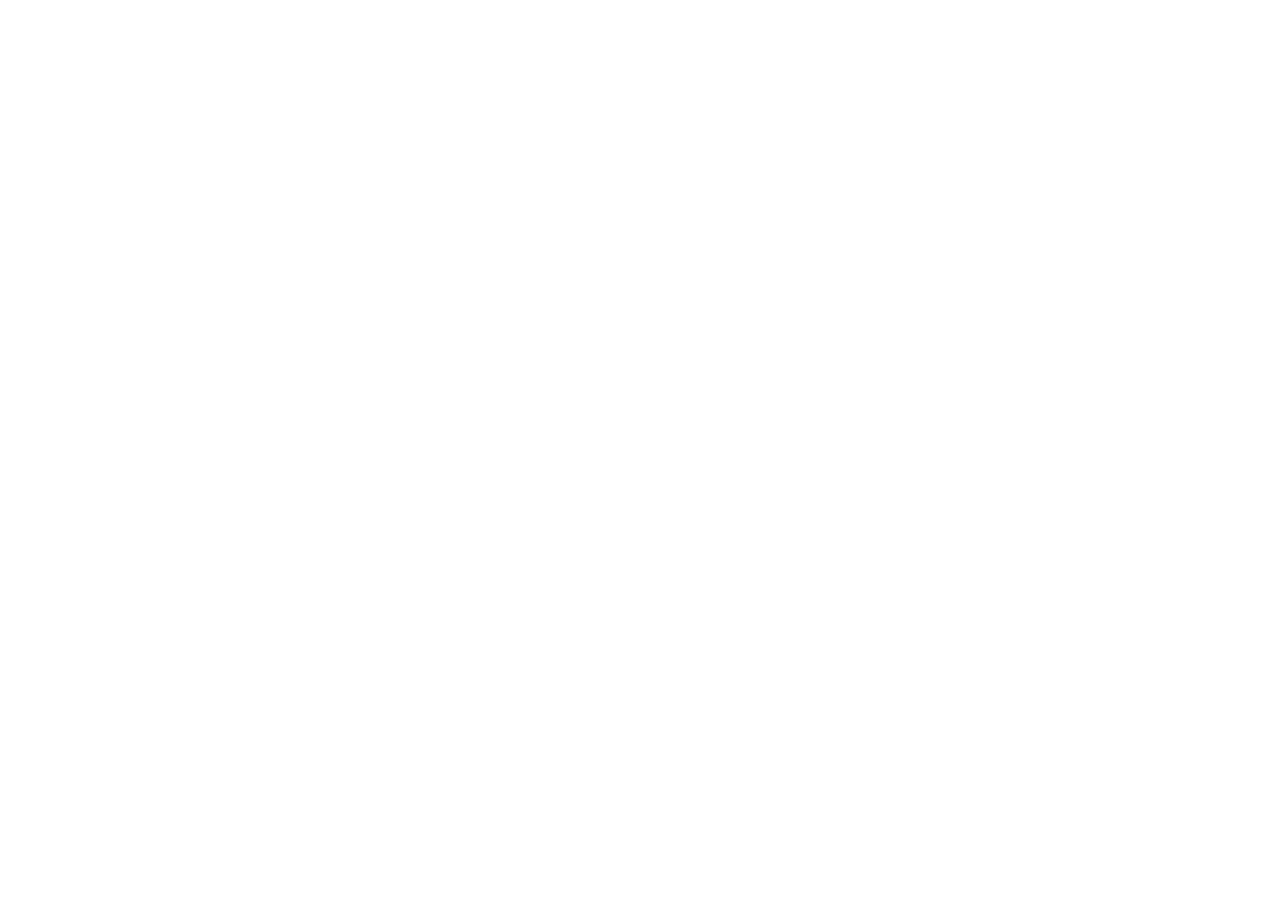
==== login.html @ a9d95571 "init project" ====
<!DOCTYPE html>
<html lang="en">
<head>
    <meta charset="UTF-8">
    <meta http-equiv="X-UA-Compatible" content="IE=edge">
    <meta name="viewport" content="width=device-width, initial-scale=1.0">
    <title>Document</title>
</head>
<body>

</body>
</html>
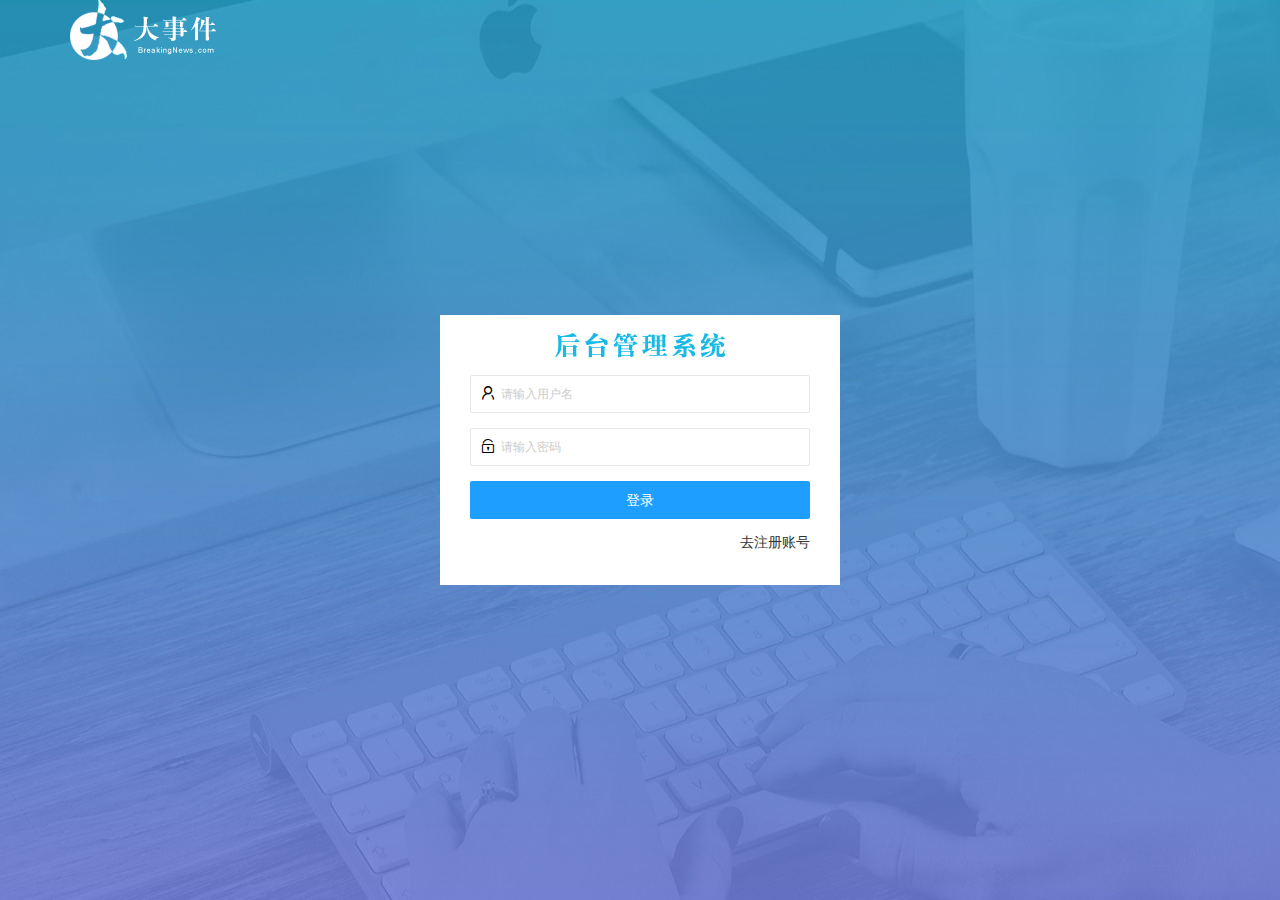
==== commit fa62227d: "完成了登录和注册功能" ====
--- a/login.html
+++ b/login.html
@@ -4,9 +4,83 @@
     <meta charset="UTF-8">
     <meta http-equiv="X-UA-Compatible" content="IE=edge">
     <meta name="viewport" content="width=device-width, initial-scale=1.0">
-    <title>Document</title>
+    <title>大世界-登录/注册</title>
+    <link rel="shortcut icon" href="#" />
+    <link rel="stylesheet" href="assets/css/login.css">
+    <link rel="stylesheet" href="assets/lib/layui/css/layui.css">
 </head>
 <body>
+    <!-- 头部logo区域 -->
+    <div class="layui-main"><img src="assets/images/logo.png" alt=""></div>
 
+    <!-- 登录注册区 -->
+    <div class="loginAndRegBox">
+        <div class="title-box"></div>
+        <!-- 登录的div -->
+        <div class="login-box">
+            <form id="form_login" class="layui-form" action="">
+                <!-- 用户名 -->
+                <div class="layui-form-item">
+
+                    <i class="layui-icon layui-icon-username"></i>
+                    <input type="text" name="username" required lay-verify="required" placeholder="请输入用户名"
+                        autocomplete="off" class="layui-input">
+
+                </div>
+                <!-- 密码 -->
+                <div class="layui-form-item">
+                    <i class="layui-icon layui-icon-password "></i>
+                    <input type="password" name="password" required lay-verify="required|pwd" placeholder="请输入密码"
+                        autocomplete="off" class="layui-input">
+                </div>
+                <div class="layui-form-item">
+                    <button lay-submit class="layui-btn layui-btn-normal layui-btn-fluid">登录</button>
+                </div>
+                <div class="layui-form-item links">
+                    <a href="javascript:;" id="link_register">去注册账号</a>
+                </div>
+            </form>
+
+        </div>
+        <!-- 注册的div -->
+        <div class="register-box">
+            <form id="form_reg" class="layui-form" action="" method="post">
+                <!-- 用户名 -->
+                <div class="layui-form-item">
+                    <i class="layui-icon layui-icon-username"></i>
+                    <input type="text" name="username" required lay-verify="required|username" placeholder="请输入用户名"
+                        autocomplete="off" class="layui-input">
+                </div>
+                <!-- 密码 -->
+                <div class="layui-form-item">
+                    <i class="layui-icon layui-icon-password "></i>
+                    <input type="password" name="password" required lay-verify="required|pwd" placeholder="请输入密码"
+                        autocomplete="off" class="layui-input">
+                </div>
+                <!-- 确认密码 -->
+                <div class="layui-form-item">
+                    <i class="layui-icon layui-icon-password "></i>
+                    <input type="password" name="password" required lay-verify="required|pwd|repwd" placeholder="请确认密码"
+                        autocomplete="off" class="layui-input">
+                </div>
+                <div class="layui-form-item">
+                    <button lay-submit class="layui-btn layui-btn-normal layui-btn-fluid">注册</button>
+                </div>
+                <div class="layui-form-item links">
+                    <a href="javascript:;" id="link-login">去登录</a>
+                </div>
+            </form>
+
+        </div>
+    </div>
+
+    <!-- 导入layui.js -->
+    <script src="assets/lib/layui/layui.all.js"></script>
+    <!-- 导入jquery -->
+    <script src="assets/lib/jquery.js"></script>
+    <!-- 导入baseAPI.js -->
+    <script src="assets/js/baseAPI.js"></script>
+    <!-- 导入自己的js脚本 -->
+    <script src="assets/js/login.js"></script>
 </body>
 </html>
--- a/assets/css/login.css
+++ b/assets/css/login.css
@@ -0,0 +1,46 @@
+html,
+body {
+  margin: 0;
+  padding: 0;
+  height: 100%;
+  width: 100%;
+  background: url(../images/login_bg.jpg) no-repeat;
+  background-size: 100% 100%;
+}
+.loginAndRegBox {
+  position: absolute;
+  top: 50%;
+  left: 50%;
+  width: 400px;
+  height: 270px;
+  background-color: #fff;
+  transform: translate(-50%, -50%);
+}
+.loginAndRegBox .title-box {
+  height: 60px;
+  background: url(../images/login_title.png) no-repeat center;
+}
+.loginAndRegBox .register-box {
+  display: none;
+}
+.loginAndRegBox .layui-form {
+  padding: 0 30px;
+}
+.loginAndRegBox .layui-form .links {
+  float: right;
+}
+.loginAndRegBox .layui-form .layui-form-item {
+  position: relative;
+}
+.loginAndRegBox .layui-form .layui-form-item i {
+  position: absolute;
+  top: 10px;
+  left: 10px;
+}
+.loginAndRegBox .layui-form .layui-form-item input {
+  padding: 0 30px;
+  font-size: 12px;
+}
+.loginAndRegBox .layui-form .layui-form-item input::placeholder {
+  color: #ccc;
+}
--- a/assets/lib/layui/css/layui.css
+++ b/assets/lib/layui/css/layui.css
@@ -0,0 +1,2 @@
+/** layui-v2.5.5 MIT License By https://www.layui.com */
+ .layui-inline,img{display:inline-block;vertical-align:middle}h1,h2,h3,h4,h5,h6{font-weight:400}.layui-edge,.layui-header,.layui-inline,.layui-main{position:relative}.layui-body,.layui-edge,.layui-elip{overflow:hidden}.layui-btn,.layui-edge,.layui-inline,img{vertical-align:middle}.layui-btn,.layui-disabled,.layui-icon,.layui-unselect{-moz-user-select:none;-webkit-user-select:none;-ms-user-select:none}.layui-elip,.layui-form-checkbox span,.layui-form-pane .layui-form-label{text-overflow:ellipsis;white-space:nowrap}.layui-breadcrumb,.layui-tree-btnGroup{visibility:hidden}blockquote,body,button,dd,div,dl,dt,form,h1,h2,h3,h4,h5,h6,input,li,ol,p,pre,td,textarea,th,ul{margin:0;padding:0;-webkit-tap-highlight-color:rgba(0,0,0,0)}a:active,a:hover{outline:0}img{border:none}li{list-style:none}table{border-collapse:collapse;border-spacing:0}h4,h5,h6{font-size:100%}button,input,optgroup,option,select,textarea{font-family:inherit;font-size:inherit;font-style:inherit;font-weight:inherit;outline:0}pre{white-space:pre-wrap;white-space:-moz-pre-wrap;white-space:-pre-wrap;white-space:-o-pre-wrap;word-wrap:break-word}body{line-height:24px;font:14px Helvetica Neue,Helvetica,PingFang SC,Tahoma,Arial,sans-serif}hr{height:1px;margin:10px 0;border:0;clear:both}a{color:#333;text-decoration:none}a:hover{color:#777}a cite{font-style:normal;*cursor:pointer}.layui-border-box,.layui-border-box *{box-sizing:border-box}.layui-box,.layui-box *{box-sizing:content-box}.layui-clear{clear:both;*zoom:1}.layui-clear:after{content:'\20';clear:both;*zoom:1;display:block;height:0}.layui-inline{*display:inline;*zoom:1}.layui-edge{display:inline-block;width:0;height:0;border-width:6px;border-style:dashed;border-color:transparent}.layui-edge-top{top:-4px;border-bottom-color:#999;border-bottom-style:solid}.layui-edge-right{border-left-color:#999;border-left-style:solid}.layui-edge-bottom{top:2px;border-top-color:#999;border-top-style:solid}.layui-edge-left{border-right-color:#999;border-right-style:solid}.layui-disabled,.layui-disabled:hover{color:#d2d2d2!important;cursor:not-allowed!important}.layui-circle{border-radius:100%}.layui-show{display:block!important}.layui-hide{display:none!important}@font-face{font-family:layui-icon;src:url(../font/iconfont.eot?v=250);src:url(../font/iconfont.eot?v=250#iefix) format('embedded-opentype'),url(../font/iconfont.woff2?v=250) format('woff2'),url(../font/iconfont.woff?v=250) format('woff'),url(../font/iconfont.ttf?v=250) format('truetype'),url(../font/iconfont.svg?v=250#layui-icon) format('svg')}.layui-icon{font-family:layui-icon!important;font-size:16px;font-style:normal;-webkit-font-smoothing:antialiased;-moz-osx-font-smoothing:grayscale}.layui-icon-reply-fill:before{content:"\e611"}.layui-icon-set-fill:before{content:"\e614"}.layui-icon-menu-fill:before{content:"\e60f"}.layui-icon-search:before{content:"\e615"}.layui-icon-share:before{content:"\e641"}.layui-icon-set-sm:before{content:"\e620"}.layui-icon-engine:before{content:"\e628"}.layui-icon-close:before{content:"\1006"}.layui-icon-close-fill:before{content:"\1007"}.layui-icon-chart-screen:before{content:"\e629"}.layui-icon-star:before{content:"\e600"}.layui-icon-circle-dot:before{content:"\e617"}.layui-icon-chat:before{content:"\e606"}.layui-icon-release:before{content:"\e609"}.layui-icon-list:before{content:"\e60a"}.layui-icon-chart:before{content:"\e62c"}.layui-icon-ok-circle:before{content:"\1005"}.layui-icon-layim-theme:before{content:"\e61b"}.layui-icon-table:before{content:"\e62d"}.layui-icon-right:before{content:"\e602"}.layui-icon-left:before{content:"\e603"}.layui-icon-cart-simple:before{content:"\e698"}.layui-icon-face-cry:before{content:"\e69c"}.layui-icon-face-smile:before{content:"\e6af"}.layui-icon-survey:before{content:"\e6b2"}.layui-icon-tree:before{content:"\e62e"}.layui-icon-upload-circle:before{content:"\e62f"}.layui-icon-add-circle:before{content:"\e61f"}.layui-icon-download-circle:before{content:"\e601"}.layui-icon-templeate-1:before{content:"\e630"}.layui-icon-util:before{content:"\e631"}.layui-icon-face-surprised:before{content:"\e664"}.layui-icon-edit:before{content:"\e642"}.layui-icon-speaker:before{content:"\e645"}.layui-icon-down:before{content:"\e61a"}.layui-icon-file:before{content:"\e621"}.layui-icon-layouts:before{content:"\e632"}.layui-icon-rate-half:before{content:"\e6c9"}.layui-icon-add-circle-fine:before{content:"\e608"}.layui-icon-prev-circle:before{content:"\e633"}.layui-icon-read:before{content:"\e705"}.layui-icon-404:before{content:"\e61c"}.layui-icon-carousel:before{content:"\e634"}.layui-icon-help:before{content:"\e607"}.layui-icon-code-circle:before{content:"\e635"}.layui-icon-water:before{content:"\e636"}.layui-icon-username:before{content:"\e66f"}.layui-icon-find-fill:before{content:"\e670"}.layui-icon-about:before{content:"\e60b"}.layui-icon-location:before{content:"\e715"}.layui-icon-up:before{content:"\e619"}.layui-icon-pause:before{content:"\e651"}.layui-icon-date:before{content:"\e637"}.layui-icon-layim-uploadfile:before{content:"\e61d"}.layui-icon-delete:before{content:"\e640"}.layui-icon-play:before{content:"\e652"}.layui-icon-top:before{content:"\e604"}.layui-icon-friends:before{content:"\e612"}.layui-icon-refresh-3:before{content:"\e9aa"}.layui-icon-ok:before{content:"\e605"}.layui-icon-layer:before{content:"\e638"}.layui-icon-face-smile-fine:before{content:"\e60c"}.layui-icon-dollar:before{content:"\e659"}.layui-icon-group:before{content:"\e613"}.layui-icon-layim-download:before{content:"\e61e"}.layui-icon-picture-fine:before{content:"\e60d"}.layui-icon-link:before{content:"\e64c"}.layui-icon-diamond:before{content:"\e735"}.layui-icon-log:before{content:"\e60e"}.layui-icon-rate-solid:before{content:"\e67a"}.layui-icon-fonts-del:before{content:"\e64f"}.layui-icon-unlink:before{content:"\e64d"}.layui-icon-fonts-clear:before{content:"\e639"}.layui-icon-triangle-r:before{content:"\e623"}.layui-icon-circle:before{content:"\e63f"}.layui-icon-radio:before{content:"\e643"}.layui-icon-align-center:before{content:"\e647"}.layui-icon-align-right:before{content:"\e648"}.layui-icon-align-left:before{content:"\e649"}.layui-icon-loading-1:before{content:"\e63e"}.layui-icon-return:before{content:"\e65c"}.layui-icon-fonts-strong:before{content:"\e62b"}.layui-icon-upload:before{content:"\e67c"}.layui-icon-dialogue:before{content:"\e63a"}.layui-icon-video:before{content:"\e6ed"}.layui-icon-headset:before{content:"\e6fc"}.layui-icon-cellphone-fine:before{content:"\e63b"}.layui-icon-add-1:before{content:"\e654"}.layui-icon-face-smile-b:before{content:"\e650"}.layui-icon-fonts-html:before{content:"\e64b"}.layui-icon-form:before{content:"\e63c"}.layui-icon-cart:before{content:"\e657"}.layui-icon-camera-fill:before{content:"\e65d"}.layui-icon-tabs:before{content:"\e62a"}.layui-icon-fonts-code:before{content:"\e64e"}.layui-icon-fire:before{content:"\e756"}.layui-icon-set:before{content:"\e716"}.layui-icon-fonts-u:before{content:"\e646"}.layui-icon-triangle-d:before{content:"\e625"}.layui-icon-tips:before{content:"\e702"}.layui-icon-picture:before{content:"\e64a"}.layui-icon-more-vertical:before{content:"\e671"}.layui-icon-flag:before{content:"\e66c"}.layui-icon-loading:before{content:"\e63d"}.layui-icon-fonts-i:before{content:"\e644"}.layui-icon-refresh-1:before{content:"\e666"}.layui-icon-rmb:before{content:"\e65e"}.layui-icon-home:before{content:"\e68e"}.layui-icon-user:before{content:"\e770"}.layui-icon-notice:before{content:"\e667"}.layui-icon-login-weibo:before{content:"\e675"}.layui-icon-voice:before{content:"\e688"}.layui-icon-upload-drag:before{content:"\e681"}.layui-icon-login-qq:before{content:"\e676"}.layui-icon-snowflake:before{content:"\e6b1"}.layui-icon-file-b:before{content:"\e655"}.layui-icon-template:before{content:"\e663"}.layui-icon-auz:before{content:"\e672"}.layui-icon-console:before{content:"\e665"}.layui-icon-app:before{content:"\e653"}.layui-icon-prev:before{content:"\e65a"}.layui-icon-website:before{content:"\e7ae"}.layui-icon-next:before{content:"\e65b"}.layui-icon-component:before{content:"\e857"}.layui-icon-more:before{content:"\e65f"}.layui-icon-login-wechat:before{content:"\e677"}.layui-icon-shrink-right:before{content:"\e668"}.layui-icon-spread-left:before{content:"\e66b"}.layui-icon-camera:before{content:"\e660"}.layui-icon-note:before{content:"\e66e"}.layui-icon-refresh:before{content:"\e669"}.layui-icon-female:before{content:"\e661"}.layui-icon-male:before{content:"\e662"}.layui-icon-password:before{content:"\e673"}.layui-icon-senior:before{content:"\e674"}.layui-icon-theme:before{content:"\e66a"}.layui-icon-tread:before{content:"\e6c5"}.layui-icon-praise:before{content:"\e6c6"}.layui-icon-star-fill:before{content:"\e658"}.layui-icon-rate:before{content:"\e67b"}.layui-icon-template-1:before{content:"\e656"}.layui-icon-vercode:before{content:"\e679"}.layui-icon-cellphone:before{content:"\e678"}.layui-icon-screen-full:before{content:"\e622"}.layui-icon-screen-restore:before{content:"\e758"}.layui-icon-cols:before{content:"\e610"}.layui-icon-export:before{content:"\e67d"}.layui-icon-print:before{content:"\e66d"}.layui-icon-slider:before{content:"\e714"}.layui-icon-addition:before{content:"\e624"}.layui-icon-subtraction:before{content:"\e67e"}.layui-icon-service:before{content:"\e626"}.layui-icon-transfer:before{content:"\e691"}.layui-main{width:1140px;margin:0 auto}.layui-header{z-index:1000;height:60px}.layui-header a:hover{transition:all .5s;-webkit-transition:all .5s}.layui-side{position:fixed;left:0;top:0;bottom:0;z-index:999;width:200px;overflow-x:hidden}.layui-side-scroll{position:relative;width:220px;height:100%;overflow-x:hidden}.layui-body{position:absolute;left:200px;right:0;top:0;bottom:0;z-index:998;width:auto;overflow-y:auto;box-sizing:border-box}.layui-layout-body{overflow:hidden}.layui-layout-admin .layui-header{background-color:#23262E}.layui-layout-admin .layui-side{top:60px;width:200px;overflow-x:hidden}.layui-layout-admin .layui-body{position:fixed;top:60px;bottom:44px}.layui-layout-admin .layui-main{width:auto;margin:0 15px}.layui-layout-admin .layui-footer{position:fixed;left:200px;right:0;bottom:0;height:44px;line-height:44px;padding:0 15px;background-color:#eee}.layui-layout-admin .layui-logo{position:absolute;left:0;top:0;width:200px;height:100%;line-height:60px;text-align:center;color:#009688;font-size:16px}.layui-layout-admin .layui-header .layui-nav{background:0 0}.layui-layout-left{position:absolute!important;left:200px;top:0}.layui-layout-right{position:absolute!important;right:0;top:0}.layui-container{position:relative;margin:0 auto;padding:0 15px;box-sizing:border-box}.layui-fluid{position:relative;margin:0 auto;padding:0 15px}.layui-row:after,.layui-row:before{content:'';display:block;clear:both}.layui-col-lg1,.layui-col-lg10,.layui-col-lg11,.layui-col-lg12,.layui-col-lg2,.layui-col-lg3,.layui-col-lg4,.layui-col-lg5,.layui-col-lg6,.layui-col-lg7,.layui-col-lg8,.layui-col-lg9,.layui-col-md1,.layui-col-md10,.layui-col-md11,.layui-col-md12,.layui-col-md2,.layui-col-md3,.layui-col-md4,.layui-col-md5,.layui-col-md6,.layui-col-md7,.layui-col-md8,.layui-col-md9,.layui-col-sm1,.layui-col-sm10,.layui-col-sm11,.layui-col-sm12,.layui-col-sm2,.layui-col-sm3,.layui-col-sm4,.layui-col-sm5,.layui-col-sm6,.layui-col-sm7,.layui-col-sm8,.layui-col-sm9,.layui-col-xs1,.layui-col-xs10,.layui-col-xs11,.layui-col-xs12,.layui-col-xs2,.layui-col-xs3,.layui-col-xs4,.layui-col-xs5,.layui-col-xs6,.layui-col-xs7,.layui-col-xs8,.layui-col-xs9{position:relative;display:block;box-sizing:border-box}.layui-col-xs1,.layui-col-xs10,.layui-col-xs11,.layui-col-xs12,.layui-col-xs2,.layui-col-xs3,.layui-col-xs4,.layui-col-xs5,.layui-col-xs6,.layui-col-xs7,.layui-col-xs8,.layui-col-xs9{float:left}.layui-col-xs1{width:8.33333333%}.layui-col-xs2{width:16.66666667%}.layui-col-xs3{width:25%}.layui-col-xs4{width:33.33333333%}.layui-col-xs5{width:41.66666667%}.layui-col-xs6{width:50%}.layui-col-xs7{width:58.33333333%}.layui-col-xs8{width:66.66666667%}.layui-col-xs9{width:75%}.layui-col-xs10{width:83.33333333%}.layui-col-xs11{width:91.66666667%}.layui-col-xs12{width:100%}.layui-col-xs-offset1{margin-left:8.33333333%}.layui-col-xs-offset2{margin-left:16.66666667%}.layui-col-xs-offset3{margin-left:25%}.layui-col-xs-offset4{margin-left:33.33333333%}.layui-col-xs-offset5{margin-left:41.66666667%}.layui-col-xs-offset6{margin-left:50%}.layui-col-xs-offset7{margin-left:58.33333333%}.layui-col-xs-offset8{margin-left:66.66666667%}.layui-col-xs-offset9{margin-left:75%}.layui-col-xs-offset10{margin-left:83.33333333%}.layui-col-xs-offset11{margin-left:91.66666667%}.layui-col-xs-offset12{margin-left:100%}@media screen and (max-width:768px){.layui-hide-xs{display:none!important}.layui-show-xs-block{display:block!important}.layui-show-xs-inline{display:inline!important}.layui-show-xs-inline-block{display:inline-block!important}}@media screen and (min-width:768px){.layui-container{width:750px}.layui-hide-sm{display:none!important}.layui-show-sm-block{display:block!important}.layui-show-sm-inline{display:inline!important}.layui-show-sm-inline-block{display:inline-block!important}.layui-col-sm1,.layui-col-sm10,.layui-col-sm11,.layui-col-sm12,.layui-col-sm2,.layui-col-sm3,.layui-col-sm4,.layui-col-sm5,.layui-col-sm6,.layui-col-sm7,.layui-col-sm8,.layui-col-sm9{float:left}.layui-col-sm1{width:8.33333333%}.layui-col-sm2{width:16.66666667%}.layui-col-sm3{width:25%}.layui-col-sm4{width:33.33333333%}.layui-col-sm5{width:41.66666667%}.layui-col-sm6{width:50%}.layui-col-sm7{width:58.33333333%}.layui-col-sm8{width:66.66666667%}.layui-col-sm9{width:75%}.layui-col-sm10{width:83.33333333%}.layui-col-sm11{width:91.66666667%}.layui-col-sm12{width:100%}.layui-col-sm-offset1{margin-left:8.33333333%}.layui-col-sm-offset2{margin-left:16.66666667%}.layui-col-sm-offset3{margin-left:25%}.layui-col-sm-offset4{margin-left:33.33333333%}.layui-col-sm-offset5{margin-left:41.66666667%}.layui-col-sm-offset6{margin-left:50%}.layui-col-sm-offset7{margin-left:58.33333333%}.layui-col-sm-offset8{margin-left:66.66666667%}.layui-col-sm-offset9{margin-left:75%}.layui-col-sm-offset10{margin-left:83.33333333%}.layui-col-sm-offset11{margin-left:91.66666667%}.layui-col-sm-offset12{margin-left:100%}}@media screen and (min-width:992px){.layui-container{width:970px}.layui-hide-md{display:none!important}.layui-show-md-block{display:block!important}.layui-show-md-inline{display:inline!important}.layui-show-md-inline-block{display:inline-block!important}.layui-col-md1,.layui-col-md10,.layui-col-md11,.layui-col-md12,.layui-col-md2,.layui-col-md3,.layui-col-md4,.layui-col-md5,.layui-col-md6,.layui-col-md7,.layui-col-md8,.layui-col-md9{float:left}.layui-col-md1{width:8.33333333%}.layui-col-md2{width:16.66666667%}.layui-col-md3{width:25%}.layui-col-md4{width:33.33333333%}.layui-col-md5{width:41.66666667%}.layui-col-md6{width:50%}.layui-col-md7{width:58.33333333%}.layui-col-md8{width:66.66666667%}.layui-col-md9{width:75%}.layui-col-md10{width:83.33333333%}.layui-col-md11{width:91.66666667%}.layui-col-md12{width:100%}.layui-col-md-offset1{margin-left:8.33333333%}.layui-col-md-offset2{margin-left:16.66666667%}.layui-col-md-offset3{margin-left:25%}.layui-col-md-offset4{margin-left:33.33333333%}.layui-col-md-offset5{margin-left:41.66666667%}.layui-col-md-offset6{margin-left:50%}.layui-col-md-offset7{margin-left:58.33333333%}.layui-col-md-offset8{margin-left:66.66666667%}.layui-col-md-offset9{margin-left:75%}.layui-col-md-offset10{margin-left:83.33333333%}.layui-col-md-offset11{margin-left:91.66666667%}.layui-col-md-offset12{margin-left:100%}}@media screen and (min-width:1200px){.layui-container{width:1170px}.layui-hide-lg{display:none!important}.layui-show-lg-block{display:block!important}.layui-show-lg-inline{display:inline!important}.layui-show-lg-inline-block{display:inline-block!important}.layui-col-lg1,.layui-col-lg10,.layui-col-lg11,.layui-col-lg12,.layui-col-lg2,.layui-col-lg3,.layui-col-lg4,.layui-col-lg5,.layui-col-lg6,.layui-col-lg7,.layui-col-lg8,.layui-col-lg9{float:left}.layui-col-lg1{width:8.33333333%}.layui-col-lg2{width:16.66666667%}.layui-col-lg3{width:25%}.layui-col-lg4{width:33.33333333%}.layui-col-lg5{width:41.66666667%}.layui-col-lg6{width:50%}.layui-col-lg7{width:58.33333333%}.layui-col-lg8{width:66.66666667%}.layui-col-lg9{width:75%}.layui-col-lg10{width:83.33333333%}.layui-col-lg11{width:91.66666667%}.layui-col-lg12{width:100%}.layui-col-lg-offset1{margin-left:8.33333333%}.layui-col-lg-offset2{margin-left:16.66666667%}.layui-col-lg-offset3{margin-left:25%}.layui-col-lg-offset4{margin-left:33.33333333%}.layui-col-lg-offset5{margin-left:41.66666667%}.layui-col-lg-offset6{margin-left:50%}.layui-col-lg-offset7{margin-left:58.33333333%}.layui-col-lg-offset8{margin-left:66.66666667%}.layui-col-lg-offset9{margin-left:75%}.layui-col-lg-offset10{margin-left:83.33333333%}.layui-col-lg-offset11{margin-left:91.66666667%}.layui-col-lg-offset12{margin-left:100%}}.layui-col-space1{margin:-.5px}.layui-col-space1>*{padding:.5px}.layui-col-space3{margin:-1.5px}.layui-col-space3>*{padding:1.5px}.layui-col-space5{margin:-2.5px}.layui-col-space5>*{padding:2.5px}.layui-col-space8{margin:-3.5px}.layui-col-space8>*{padding:3.5px}.layui-col-space10{margin:-5px}.layui-col-space10>*{padding:5px}.layui-col-space12{margin:-6px}.layui-col-space12>*{padding:6px}.layui-col-space15{margin:-7.5px}.layui-col-space15>*{padding:7.5px}.layui-col-space18{margin:-9px}.layui-col-space18>*{padding:9px}.layui-col-space20{margin:-10px}.layui-col-space20>*{padding:10px}.layui-col-space22{margin:-11px}.layui-col-space22>*{padding:11px}.layui-col-space25{margin:-12.5px}.layui-col-space25>*{padding:12.5px}.layui-col-space30{margin:-15px}.layui-col-space30>*{padding:15px}.layui-btn,.layui-input,.layui-select,.layui-textarea,.layui-upload-button{outline:0;-webkit-appearance:none;transition:all .3s;-webkit-transition:all .3s;box-sizing:border-box}.layui-elem-quote{margin-bottom:10px;padding:15px;line-height:22px;border-left:5px solid #009688;border-radius:0 2px 2px 0;background-color:#f2f2f2}.layui-quote-nm{border-style:solid;border-width:1px 1px 1px 5px;background:0 0}.layui-elem-field{margin-bottom:10px;padding:0;border-width:1px;border-style:solid}.layui-elem-field legend{margin-left:20px;padding:0 10px;font-size:20px;font-weight:300}.layui-field-title{margin:10px 0 20px;border-width:1px 0 0}.layui-field-box{padding:10px 15px}.layui-field-title .layui-field-box{padding:10px 0}.layui-progress{position:relative;height:6px;border-radius:20px;background-color:#e2e2e2}.layui-progress-bar{position:absolute;left:0;top:0;width:0;max-width:100%;height:6px;border-radius:20px;text-align:right;background-color:#5FB878;transition:all .3s;-webkit-transition:all .3s}.layui-progress-big,.layui-progress-big .layui-progress-bar{height:18px;line-height:18px}.layui-progress-text{position:relative;top:-20px;line-height:18px;font-size:12px;color:#666}.layui-progress-big .layui-progress-text{position:static;padding:0 10px;color:#fff}.layui-collapse{border-width:1px;border-style:solid;border-radius:2px}.layui-colla-content,.layui-colla-item{border-top-width:1px;border-top-style:solid}.layui-colla-item:first-child{border-top:none}.layui-colla-title{position:relative;height:42px;line-height:42px;padding:0 15px 0 35px;color:#333;background-color:#f2f2f2;cursor:pointer;font-size:14px;overflow:hidden}.layui-colla-content{display:none;padding:10px 15px;line-height:22px;color:#666}.layui-colla-icon{position:absolute;left:15px;top:0;font-size:14px}.layui-card{margin-bottom:15px;border-radius:2px;background-color:#fff;box-shadow:0 1px 2px 0 rgba(0,0,0,.05)}.layui-card:last-child{margin-bottom:0}.layui-card-header{position:relative;height:42px;line-height:42px;padding:0 15px;border-bottom:1px solid #f6f6f6;color:#333;border-radius:2px 2px 0 0;font-size:14px}.layui-bg-black,.layui-bg-blue,.layui-bg-cyan,.layui-bg-green,.layui-bg-orange,.layui-bg-red{color:#fff!important}.layui-card-body{position:relative;padding:10px 15px;line-height:24px}.layui-card-body[pad15]{padding:15px}.layui-card-body[pad20]{padding:20px}.layui-card-body .layui-table{margin:5px 0}.layui-card .layui-tab{margin:0}.layui-panel-window{position:relative;padding:15px;border-radius:0;border-top:5px solid #E6E6E6;background-color:#fff}.layui-auxiliar-moving{position:fixed;left:0;right:0;top:0;bottom:0;width:100%;height:100%;background:0 0;z-index:9999999999}.layui-form-label,.layui-form-mid,.layui-form-select,.layui-input-block,.layui-input-inline,.layui-textarea{position:relative}.layui-bg-red{background-color:#FF5722!important}.layui-bg-orange{background-color:#FFB800!important}.layui-bg-green{background-color:#009688!important}.layui-bg-cyan{background-color:#2F4056!important}.layui-bg-blue{background-color:#1E9FFF!important}.layui-bg-black{background-color:#393D49!important}.layui-bg-gray{background-color:#eee!important;color:#666!important}.layui-badge-rim,.layui-colla-content,.layui-colla-item,.layui-collapse,.layui-elem-field,.layui-form-pane .layui-form-item[pane],.layui-form-pane .layui-form-label,.layui-input,.layui-layedit,.layui-layedit-tool,.layui-quote-nm,.layui-select,.layui-tab-bar,.layui-tab-card,.layui-tab-title,.layui-tab-title .layui-this:after,.layui-textarea{border-color:#e6e6e6}.layui-timeline-item:before,hr{background-color:#e6e6e6}.layui-text{line-height:22px;font-size:14px;color:#666}.layui-text h1,.layui-text h2,.layui-text h3{font-weight:500;color:#333}.layui-text h1{font-size:30px}.layui-text h2{font-size:24px}.layui-text h3{font-size:18px}.layui-text a:not(.layui-btn){color:#01AAED}.layui-text a:not(.layui-btn):hover{text-decoration:underline}.layui-text ul{padding:5px 0 5px 15px}.layui-text ul li{margin-top:5px;list-style-type:disc}.layui-text em,.layui-word-aux{color:#999!important;padding:0 5px!important}.layui-btn{display:inline-block;height:38px;line-height:38px;padding:0 18px;background-color:#009688;color:#fff;white-space:nowrap;text-align:center;font-size:14px;border:none;border-radius:2px;cursor:pointer}.layui-btn:hover{opacity:.8;filter:alpha(opacity=80);color:#fff}.layui-btn:active{opacity:1;filter:alpha(opacity=100)}.layui-btn+.layui-btn{margin-left:10px}.layui-btn-container{font-size:0}.layui-btn-container .layui-btn{margin-right:10px;margin-bottom:10px}.layui-btn-container .layui-btn+.layui-btn{margin-left:0}.layui-table .layui-btn-container .layui-btn{margin-bottom:9px}.layui-btn-radius{border-radius:100px}.layui-btn .layui-icon{margin-right:3px;font-size:18px;vertical-align:bottom;vertical-align:middle\9}.layui-btn-primary{border:1px solid #C9C9C9;background-color:#fff;color:#555}.layui-btn-primary:hover{border-color:#009688;color:#333}.layui-btn-normal{background-color:#1E9FFF}.layui-btn-warm{background-color:#FFB800}.layui-btn-danger{background-color:#FF5722}.layui-btn-checked{background-color:#5FB878}.layui-btn-disabled,.layui-btn-disabled:active,.layui-btn-disabled:hover{border:1px solid #e6e6e6;background-color:#FBFBFB;color:#C9C9C9;cursor:not-allowed;opacity:1}.layui-btn-lg{height:44px;line-height:44px;padding:0 25px;font-size:16px}.layui-btn-sm{height:30px;line-height:30px;padding:0 10px;font-size:12px}.layui-btn-sm i{font-size:16px!important}.layui-btn-xs{height:22px;line-height:22px;padding:0 5px;font-size:12px}.layui-btn-xs i{font-size:14px!important}.layui-btn-group{display:inline-block;vertical-align:middle;font-size:0}.layui-btn-group .layui-btn{margin-left:0!important;margin-right:0!important;border-left:1px solid rgba(255,255,255,.5);border-radius:0}.layui-btn-group .layui-btn-primary{border-left:none}.layui-btn-group .layui-btn-primary:hover{border-color:#C9C9C9;color:#009688}.layui-btn-group .layui-btn:first-child{border-left:none;border-radius:2px 0 0 2px}.layui-btn-group .layui-btn-primary:first-child{border-left:1px solid #c9c9c9}.layui-btn-group .layui-btn:last-child{border-radius:0 2px 2px 0}.layui-btn-group .layui-btn+.layui-btn{margin-left:0}.layui-btn-group+.layui-btn-group{margin-left:10px}.layui-btn-fluid{width:100%}.layui-input,.layui-select,.layui-textarea{height:38px;line-height:1.3;line-height:38px\9;border-width:1px;border-style:solid;background-color:#fff;border-radius:2px}.layui-input::-webkit-input-placeholder,.layui-select::-webkit-input-placeholder,.layui-textarea::-webkit-input-placeholder{line-height:1.3}.layui-input,.layui-textarea{display:block;width:100%;padding-left:10px}.layui-input:hover,.layui-textarea:hover{border-color:#D2D2D2!important}.layui-input:focus,.layui-textarea:focus{border-color:#C9C9C9!important}.layui-textarea{min-height:100px;height:auto;line-height:20px;padding:6px 10px;resize:vertical}.layui-select{padding:0 10px}.layui-form input[type=checkbox],.layui-form input[type=radio],.layui-form select{display:none}.layui-form [lay-ignore]{display:initial}.layui-form-item{margin-bottom:15px;clear:both;*zoom:1}.layui-form-item:after{content:'\20';clear:both;*zoom:1;display:block;height:0}.layui-form-label{float:left;display:block;padding:9px 15px;width:80px;font-weight:400;line-height:20px;text-align:right}.layui-form-label-col{display:block;float:none;padding:9px 0;line-height:20px;text-align:left}.layui-form-item .layui-inline{margin-bottom:5px;margin-right:10px}.layui-input-block{margin-left:110px;min-height:36px}.layui-input-inline{display:inline-block;vertical-align:middle}.layui-form-item .layui-input-inline{float:left;width:190px;margin-right:10px}.layui-form-text .layui-input-inline{width:auto}.layui-form-mid{float:left;display:block;padding:9px 0!important;line-height:20px;margin-right:10px}.layui-form-danger+.layui-form-select .layui-input,.layui-form-danger:focus{border-color:#FF5722!important}.layui-form-select .layui-input{padding-right:30px;cursor:pointer}.layui-form-select .layui-edge{position:absolute;right:10px;top:50%;margin-top:-3px;cursor:pointer;border-width:6px;border-top-color:#c2c2c2;border-top-style:solid;transition:all .3s;-webkit-transition:all .3s}.layui-form-select dl{display:none;position:absolute;left:0;top:42px;padding:5px 0;z-index:899;min-width:100%;border:1px solid #d2d2d2;max-height:300px;overflow-y:auto;background-color:#fff;border-radius:2px;box-shadow:0 2px 4px rgba(0,0,0,.12);box-sizing:border-box}.layui-form-select dl dd,.layui-form-select dl dt{padding:0 10px;line-height:36px;white-space:nowrap;overflow:hidden;text-overflow:ellipsis}.layui-form-select dl dt{font-size:12px;color:#999}.layui-form-select dl dd{cursor:pointer}.layui-form-select dl dd:hover{background-color:#f2f2f2;-webkit-transition:.5s all;transition:.5s all}.layui-form-select .layui-select-group dd{padding-left:20px}.layui-form-select dl dd.layui-select-tips{padding-left:10px!important;color:#999}.layui-form-select dl dd.layui-this{background-color:#5FB878;color:#fff}.layui-form-checkbox,.layui-form-select dl dd.layui-disabled{background-color:#fff}.layui-form-selected dl{display:block}.layui-form-checkbox,.layui-form-checkbox *,.layui-form-switch{display:inline-block;vertical-align:middle}.layui-form-selected .layui-edge{margin-top:-9px;-webkit-transform:rotate(180deg);transform:rotate(180deg);margin-top:-3px\9}:root .layui-form-selected .layui-edge{margin-top:-9px\0/IE9}.layui-form-selectup dl{top:auto;bottom:42px}.layui-select-none{margin:5px 0;text-align:center;color:#999}.layui-select-disabled .layui-disabled{border-color:#eee!important}.layui-select-disabled .layui-edge{border-top-color:#d2d2d2}.layui-form-checkbox{position:relative;height:30px;line-height:30px;margin-right:10px;padding-right:30px;cursor:pointer;font-size:0;-webkit-transition:.1s linear;transition:.1s linear;box-sizing:border-box}.layui-form-checkbox span{padding:0 10px;height:100%;font-size:14px;border-radius:2px 0 0 2px;background-color:#d2d2d2;color:#fff;overflow:hidden}.layui-form-checkbox:hover span{background-color:#c2c2c2}.layui-form-checkbox i{position:absolute;right:0;top:0;width:30px;height:28px;border:1px solid #d2d2d2;border-left:none;border-radius:0 2px 2px 0;color:#fff;font-size:20px;text-align:center}.layui-form-checkbox:hover i{border-color:#c2c2c2;color:#c2c2c2}.layui-form-checked,.layui-form-checked:hover{border-color:#5FB878}.layui-form-checked span,.layui-form-checked:hover span{background-color:#5FB878}.layui-form-checked i,.layui-form-checked:hover i{color:#5FB878}.layui-form-item .layui-form-checkbox{margin-top:4px}.layui-form-checkbox[lay-skin=primary]{height:auto!important;line-height:normal!important;min-width:18px;min-height:18px;border:none!important;margin-right:0;padding-left:28px;padding-right:0;background:0 0}.layui-form-checkbox[lay-skin=primary] span{padding-left:0;padding-right:15px;line-height:18px;background:0 0;color:#666}.layui-form-checkbox[lay-skin=primary] i{right:auto;left:0;width:16px;height:16px;line-height:16px;border:1px solid #d2d2d2;font-size:12px;border-radius:2px;background-color:#fff;-webkit-transition:.1s linear;transition:.1s linear}.layui-form-checkbox[lay-skin=primary]:hover i{border-color:#5FB878;color:#fff}.layui-form-checked[lay-skin=primary] i{border-color:#5FB878!important;background-color:#5FB878;color:#fff}.layui-checkbox-disbaled[lay-skin=primary] span{background:0 0!important;color:#c2c2c2}.layui-checkbox-disbaled[lay-skin=primary]:hover i{border-color:#d2d2d2}.layui-form-item .layui-form-checkbox[lay-skin=primary]{margin-top:10px}.layui-form-switch{position:relative;height:22px;line-height:22px;min-width:35px;padding:0 5px;margin-top:8px;border:1px solid #d2d2d2;border-radius:20px;cursor:pointer;background-color:#fff;-webkit-transition:.1s linear;transition:.1s linear}.layui-form-switch i{position:absolute;left:5px;top:3px;width:16px;height:16px;border-radius:20px;background-color:#d2d2d2;-webkit-transition:.1s linear;transition:.1s linear}.layui-form-switch em{position:relative;top:0;width:25px;margin-left:21px;padding:0!important;text-align:center!important;color:#999!important;font-style:normal!important;font-size:12px}.layui-form-onswitch{border-color:#5FB878;background-color:#5FB878}.layui-checkbox-disbaled,.layui-checkbox-disbaled i{border-color:#e2e2e2!important}.layui-form-onswitch i{left:100%;margin-left:-21px;background-color:#fff}.layui-form-onswitch em{margin-left:5px;margin-right:21px;color:#fff!important}.layui-checkbox-disbaled span{background-color:#e2e2e2!important}.layui-checkbox-disbaled:hover i{color:#fff!important}[lay-radio]{display:none}.layui-form-radio,.layui-form-radio *{display:inline-block;vertical-align:middle}.layui-form-radio{line-height:28px;margin:6px 10px 0 0;padding-right:10px;cursor:pointer;font-size:0}.layui-form-radio *{font-size:14px}.layui-form-radio>i{margin-right:8px;font-size:22px;color:#c2c2c2}.layui-form-radio>i:hover,.layui-form-radioed>i{color:#5FB878}.layui-radio-disbaled>i{color:#e2e2e2!important}.layui-form-pane .layui-form-label{width:110px;padding:8px 15px;height:38px;line-height:20px;border-width:1px;border-style:solid;border-radius:2px 0 0 2px;text-align:center;background-color:#FBFBFB;overflow:hidden;box-sizing:border-box}.layui-form-pane .layui-input-inline{margin-left:-1px}.layui-form-pane .layui-input-block{margin-left:110px;left:-1px}.layui-form-pane .layui-input{border-radius:0 2px 2px 0}.layui-form-pane .layui-form-text .layui-form-label{float:none;width:100%;border-radius:2px;box-sizing:border-box;text-align:left}.layui-form-pane .layui-form-text .layui-input-inline{display:block;margin:0;top:-1px;clear:both}.layui-form-pane .layui-form-text .layui-input-block{margin:0;left:0;top:-1px}.layui-form-pane .layui-form-text .layui-textarea{min-height:100px;border-radius:0 0 2px 2px}.layui-form-pane .layui-form-checkbox{margin:4px 0 4px 10px}.layui-form-pane .layui-form-radio,.layui-form-pane .layui-form-switch{margin-top:6px;margin-left:10px}.layui-form-pane .layui-form-item[pane]{position:relative;border-width:1px;border-style:solid}.layui-form-pane .layui-form-item[pane] .layui-form-label{position:absolute;left:0;top:0;height:100%;border-width:0 1px 0 0}.layui-form-pane .layui-form-item[pane] .layui-input-inline{margin-left:110px}@media screen and (max-width:450px){.layui-form-item .layui-form-label{text-overflow:ellipsis;overflow:hidden;white-space:nowrap}.layui-form-item .layui-inline{display:block;margin-right:0;margin-bottom:20px;clear:both}.layui-form-item .layui-inline:after{content:'\20';clear:both;display:block;height:0}.layui-form-item .layui-input-inline{display:block;float:none;left:-3px;width:auto;margin:0 0 10px 112px}.layui-form-item .layui-input-inline+.layui-form-mid{margin-left:110px;top:-5px;padding:0}.layui-form-item .layui-form-checkbox{margin-right:5px;margin-bottom:5px}}.layui-layedit{border-width:1px;border-style:solid;border-radius:2px}.layui-layedit-tool{padding:3px 5px;border-bottom-width:1px;border-bottom-style:solid;font-size:0}.layedit-tool-fixed{position:fixed;top:0;border-top:1px solid #e2e2e2}.layui-layedit-tool .layedit-tool-mid,.layui-layedit-tool .layui-icon{display:inline-block;vertical-align:middle;text-align:center;font-size:14px}.layui-layedit-tool .layui-icon{position:relative;width:32px;height:30px;line-height:30px;margin:3px 5px;color:#777;cursor:pointer;border-radius:2px}.layui-layedit-tool .layui-icon:hover{color:#393D49}.layui-layedit-tool .layui-icon:active{color:#000}.layui-layedit-tool .layedit-tool-active{background-color:#e2e2e2;color:#000}.layui-layedit-tool .layui-disabled,.layui-layedit-tool .layui-disabled:hover{color:#d2d2d2;cursor:not-allowed}.layui-layedit-tool .layedit-tool-mid{width:1px;height:18px;margin:0 10px;background-color:#d2d2d2}.layedit-tool-html{width:50px!important;font-size:30px!important}.layedit-tool-b,.layedit-tool-code,.layedit-tool-help{font-size:16px!important}.layedit-tool-d,.layedit-tool-face,.layedit-tool-image,.layedit-tool-unlink{font-size:18px!important}.layedit-tool-image input{position:absolute;font-size:0;left:0;top:0;width:100%;height:100%;opacity:.01;filter:Alpha(opacity=1);cursor:pointer}.layui-layedit-iframe iframe{display:block;width:100%}#LAY_layedit_code{overflow:hidden}.layui-laypage{display:inline-block;*display:inline;*zoom:1;vertical-align:middle;margin:10px 0;font-size:0}.layui-laypage>a:first-child,.layui-laypage>a:first-child em{border-radius:2px 0 0 2px}.layui-laypage>a:last-child,.layui-laypage>a:last-child em{border-radius:0 2px 2px 0}.layui-laypage>:first-child{margin-left:0!important}.layui-laypage>:last-child{margin-right:0!important}.layui-laypage a,.layui-laypage button,.layui-laypage input,.layui-laypage select,.layui-laypage span{border:1px solid #e2e2e2}.layui-laypage a,.layui-laypage span{display:inline-block;*display:inline;*zoom:1;vertical-align:middle;padding:0 15px;height:28px;line-height:28px;margin:0 -1px 5px 0;background-color:#fff;color:#333;font-size:12px}.layui-flow-more a *,.layui-laypage input,.layui-table-view select[lay-ignore]{display:inline-block}.layui-laypage a:hover{color:#009688}.layui-laypage em{font-style:normal}.layui-laypage .layui-laypage-spr{color:#999;font-weight:700}.layui-laypage a{text-decoration:none}.layui-laypage .layui-laypage-curr{position:relative}.layui-laypage .layui-laypage-curr em{position:relative;color:#fff}.layui-laypage .layui-laypage-curr .layui-laypage-em{position:absolute;left:-1px;top:-1px;padding:1px;width:100%;height:100%;background-color:#009688}.layui-laypage-em{border-radius:2px}.layui-laypage-next em,.layui-laypage-prev em{font-family:Sim sun;font-size:16px}.layui-laypage .layui-laypage-count,.layui-laypage .layui-laypage-limits,.layui-laypage .layui-laypage-refresh,.layui-laypage .layui-laypage-skip{margin-left:10px;margin-right:10px;padding:0;border:none}.layui-laypage .layui-laypage-limits,.layui-laypage .layui-laypage-refresh{vertical-align:top}.layui-laypage .layui-laypage-refresh i{font-size:18px;cursor:pointer}.layui-laypage select{height:22px;padding:3px;border-radius:2px;cursor:pointer}.layui-laypage .layui-laypage-skip{height:30px;line-height:30px;color:#999}.layui-laypage button,.layui-laypage input{height:30px;line-height:30px;border-radius:2px;vertical-align:top;background-color:#fff;box-sizing:border-box}.layui-laypage input{width:40px;margin:0 10px;padding:0 3px;text-align:center}.layui-laypage input:focus,.layui-laypage select:focus{border-color:#009688!important}.layui-laypage button{margin-left:10px;padding:0 10px;cursor:pointer}.layui-table,.layui-table-view{margin:10px 0}.layui-flow-more{margin:10px 0;text-align:center;color:#999;font-size:14px}.layui-flow-more a{height:32px;line-height:32px}.layui-flow-more a *{vertical-align:top}.layui-flow-more a cite{padding:0 20px;border-radius:3px;background-color:#eee;color:#333;font-style:normal}.layui-flow-more a cite:hover{opacity:.8}.layui-flow-more a i{font-size:30px;color:#737383}.layui-table{width:100%;background-color:#fff;color:#666}.layui-table tr{transition:all .3s;-webkit-transition:all .3s}.layui-table th{text-align:left;font-weight:400}.layui-table tbody tr:hover,.layui-table thead tr,.layui-table-click,.layui-table-header,.layui-table-hover,.layui-table-mend,.layui-table-patch,.layui-table-tool,.layui-table-total,.layui-table-total tr,.layui-table[lay-even] tr:nth-child(even){background-color:#f2f2f2}.layui-table td,.layui-table th,.layui-table-col-set,.layui-table-fixed-r,.layui-table-grid-down,.layui-table-header,.layui-table-page,.layui-table-tips-main,.layui-table-tool,.layui-table-total,.layui-table-view,.layui-table[lay-skin=line],.layui-table[lay-skin=row]{border-width:1px;border-style:solid;border-color:#e6e6e6}.layui-table td,.layui-table th{position:relative;padding:9px 15px;min-height:20px;line-height:20px;font-size:14px}.layui-table[lay-skin=line] td,.layui-table[lay-skin=line] th{border-width:0 0 1px}.layui-table[lay-skin=row] td,.layui-table[lay-skin=row] th{border-width:0 1px 0 0}.layui-table[lay-skin=nob] td,.layui-table[lay-skin=nob] th{border:none}.layui-table img{max-width:100px}.layui-table[lay-size=lg] td,.layui-table[lay-size=lg] th{padding:15px 30px}.layui-table-view .layui-table[lay-size=lg] .layui-table-cell{height:40px;line-height:40px}.layui-table[lay-size=sm] td,.layui-table[lay-size=sm] th{font-size:12px;padding:5px 10px}.layui-table-view .layui-table[lay-size=sm] .layui-table-cell{height:20px;line-height:20px}.layui-table[lay-data]{display:none}.layui-table-box{position:relative;overflow:hidden}.layui-table-view .layui-table{position:relative;width:auto;margin:0}.layui-table-view .layui-table[lay-skin=line]{border-width:0 1px 0 0}.layui-table-view .layui-table[lay-skin=row]{border-width:0 0 1px}.layui-table-view .layui-table td,.layui-table-view .layui-table th{padding:5px 0;border-top:none;border-left:none}.layui-table-view .layui-table th.layui-unselect .layui-table-cell span{cursor:pointer}.layui-table-view .layui-table td{cursor:default}.layui-table-view .layui-table td[data-edit=text]{cursor:text}.layui-table-view .layui-form-checkbox[lay-skin=primary] i{width:18px;height:18px}.layui-table-view .layui-form-radio{line-height:0;padding:0}.layui-table-view .layui-form-radio>i{margin:0;font-size:20px}.layui-table-init{position:absolute;left:0;top:0;width:100%;height:100%;text-align:center;z-index:110}.layui-table-init .layui-icon{position:absolute;left:50%;top:50%;margin:-15px 0 0 -15px;font-size:30px;color:#c2c2c2}.layui-table-header{border-width:0 0 1px;overflow:hidden}.layui-table-header .layui-table{margin-bottom:-1px}.layui-table-tool .layui-inline[lay-event]{position:relative;width:26px;height:26px;padding:5px;line-height:16px;margin-right:10px;text-align:center;color:#333;border:1px solid #ccc;cursor:pointer;-webkit-transition:.5s all;transition:.5s all}.layui-table-tool .layui-inline[lay-event]:hover{border:1px solid #999}.layui-table-tool-temp{padding-right:120px}.layui-table-tool-self{position:absolute;right:17px;top:10px}.layui-table-tool .layui-table-tool-self .layui-inline[lay-event]{margin:0 0 0 10px}.layui-table-tool-panel{position:absolute;top:29px;left:-1px;padding:5px 0;min-width:150px;min-height:40px;border:1px solid #d2d2d2;text-align:left;overflow-y:auto;background-color:#fff;box-shadow:0 2px 4px rgba(0,0,0,.12)}.layui-table-cell,.layui-table-tool-panel li{overflow:hidden;text-overflow:ellipsis;white-space:nowrap}.layui-table-tool-panel li{padding:0 10px;line-height:30px;-webkit-transition:.5s all;transition:.5s all}.layui-table-tool-panel li .layui-form-checkbox[lay-skin=primary]{width:100%;padding-left:28px}.layui-table-tool-panel li:hover{background-color:#f2f2f2}.layui-table-tool-panel li .layui-form-checkbox[lay-skin=primary] i{position:absolute;left:0;top:0}.layui-table-tool-panel li .layui-form-checkbox[lay-skin=primary] span{padding:0}.layui-table-tool .layui-table-tool-self .layui-table-tool-panel{left:auto;right:-1px}.layui-table-col-set{position:absolute;right:0;top:0;width:20px;height:100%;border-width:0 0 0 1px;background-color:#fff}.layui-table-sort{width:10px;height:20px;margin-left:5px;cursor:pointer!important}.layui-table-sort .layui-edge{position:absolute;left:5px;border-width:5px}.layui-table-sort .layui-table-sort-asc{top:3px;border-top:none;border-bottom-style:solid;border-bottom-color:#b2b2b2}.layui-table-sort .layui-table-sort-asc:hover{border-bottom-color:#666}.layui-table-sort .layui-table-sort-desc{bottom:5px;border-bottom:none;border-top-style:solid;border-top-color:#b2b2b2}.layui-table-sort .layui-table-sort-desc:hover{border-top-color:#666}.layui-table-sort[lay-sort=asc] .layui-table-sort-asc{border-bottom-color:#000}.layui-table-sort[lay-sort=desc] .layui-table-sort-desc{border-top-color:#000}.layui-table-cell{height:28px;line-height:28px;padding:0 15px;position:relative;box-sizing:border-box}.layui-table-cell .layui-form-checkbox[lay-skin=primary]{top:-1px;padding:0}.layui-table-cell .layui-table-link{color:#01AAED}.laytable-cell-checkbox,.laytable-cell-numbers,.laytable-cell-radio,.laytable-cell-space{padding:0;text-align:center}.layui-table-body{position:relative;overflow:auto;margin-right:-1px;margin-bottom:-1px}.layui-table-body .layui-none{line-height:26px;padding:15px;text-align:center;color:#999}.layui-table-fixed{position:absolute;left:0;top:0;z-index:101}.layui-table-fixed .layui-table-body{overflow:hidden}.layui-table-fixed-l{box-shadow:0 -1px 8px rgba(0,0,0,.08)}.layui-table-fixed-r{left:auto;right:-1px;border-width:0 0 0 1px;box-shadow:-1px 0 8px rgba(0,0,0,.08)}.layui-table-fixed-r .layui-table-header{position:relative;overflow:visible}.layui-table-mend{position:absolute;right:-49px;top:0;height:100%;width:50px}.layui-table-tool{position:relative;z-index:890;width:100%;min-height:50px;line-height:30px;padding:10px 15px;border-width:0 0 1px}.layui-table-tool .layui-btn-container{margin-bottom:-10px}.layui-table-page,.layui-table-total{border-width:1px 0 0;margin-bottom:-1px;overflow:hidden}.layui-table-page{position:relative;width:100%;padding:7px 7px 0;height:41px;font-size:12px;white-space:nowrap}.layui-table-page>div{height:26px}.layui-table-page .layui-laypage{margin:0}.layui-table-page .layui-laypage a,.layui-table-page .layui-laypage span{height:26px;line-height:26px;margin-bottom:10px;border:none;background:0 0}.layui-table-page .layui-laypage a,.layui-table-page .layui-laypage span.layui-laypage-curr{padding:0 12px}.layui-table-page .layui-laypage span{margin-left:0;padding:0}.layui-table-page .layui-laypage .layui-laypage-prev{margin-left:-7px!important}.layui-table-page .layui-laypage .layui-laypage-curr .layui-laypage-em{left:0;top:0;padding:0}.layui-table-page .layui-laypage button,.layui-table-page .layui-laypage input{height:26px;line-height:26px}.layui-table-page .layui-laypage input{width:40px}.layui-table-page .layui-laypage button{padding:0 10px}.layui-table-page select{height:18px}.layui-table-patch .layui-table-cell{padding:0;width:30px}.layui-table-edit{position:absolute;left:0;top:0;width:100%;height:100%;padding:0 14px 1px;border-radius:0;box-shadow:1px 1px 20px rgba(0,0,0,.15)}.layui-table-edit:focus{border-color:#5FB878!important}select.layui-table-edit{padding:0 0 0 10px;border-color:#C9C9C9}.layui-table-view .layui-form-checkbox,.layui-table-view .layui-form-radio,.layui-table-view .layui-form-switch{top:0;margin:0;box-sizing:content-box}.layui-table-view .layui-form-checkbox{top:-1px;height:26px;line-height:26px}.layui-table-view .layui-form-checkbox i{height:26px}.layui-table-grid .layui-table-cell{overflow:visible}.layui-table-grid-down{position:absolute;top:0;right:0;width:26px;height:100%;padding:5px 0;border-width:0 0 0 1px;text-align:center;background-color:#fff;color:#999;cursor:pointer}.layui-table-grid-down .layui-icon{position:absolute;top:50%;left:50%;margin:-8px 0 0 -8px}.layui-table-grid-down:hover{background-color:#fbfbfb}body .layui-table-tips .layui-layer-content{background:0 0;padding:0;box-shadow:0 1px 6px rgba(0,0,0,.12)}.layui-table-tips-main{margin:-44px 0 0 -1px;max-height:150px;padding:8px 15px;font-size:14px;overflow-y:scroll;background-color:#fff;color:#666}.layui-table-tips-c{position:absolute;right:-3px;top:-13px;width:20px;height:20px;padding:3px;cursor:pointer;background-color:#666;border-radius:50%;color:#fff}.layui-table-tips-c:hover{background-color:#777}.layui-table-tips-c:before{position:relative;right:-2px}.layui-upload-file{display:none!important;opacity:.01;filter:Alpha(opacity=1)}.layui-upload-drag,.layui-upload-form,.layui-upload-wrap{display:inline-block}.layui-upload-list{margin:10px 0}.layui-upload-choose{padding:0 10px;color:#999}.layui-upload-drag{position:relative;padding:30px;border:1px dashed #e2e2e2;background-color:#fff;text-align:center;cursor:pointer;color:#999}.layui-upload-drag .layui-icon{font-size:50px;color:#009688}.layui-upload-drag[lay-over]{border-color:#009688}.layui-upload-iframe{position:absolute;width:0;height:0;border:0;visibility:hidden}.layui-upload-wrap{position:relative;vertical-align:middle}.layui-upload-wrap .layui-upload-file{display:block!important;position:absolute;left:0;top:0;z-index:10;font-size:100px;width:100%;height:100%;opacity:.01;filter:Alpha(opacity=1);cursor:pointer}.layui-transfer-active,.layui-transfer-box{display:inline-block;vertical-align:middle}.layui-transfer-box,.layui-transfer-header,.layui-transfer-search{border-width:0;border-style:solid;border-color:#e6e6e6}.layui-transfer-box{position:relative;border-width:1px;width:200px;height:360px;border-radius:2px;background-color:#fff}.layui-transfer-box .layui-form-checkbox{width:100%;margin:0!important}.layui-transfer-header{height:38px;line-height:38px;padding:0 10px;border-bottom-width:1px}.layui-transfer-search{position:relative;padding:10px;border-bottom-width:1px}.layui-transfer-search .layui-input{height:32px;padding-left:30px;font-size:12px}.layui-transfer-search .layui-icon-search{position:absolute;left:20px;top:50%;margin-top:-8px;color:#666}.layui-transfer-active{margin:0 15px}.layui-transfer-active .layui-btn{display:block;margin:0;padding:0 15px;background-color:#5FB878;border-color:#5FB878;color:#fff}.layui-transfer-active .layui-btn-disabled{background-color:#FBFBFB;border-color:#e6e6e6;color:#C9C9C9}.layui-transfer-active .layui-btn:first-child{margin-bottom:15px}.layui-transfer-active .layui-btn .layui-icon{margin:0;font-size:14px!important}.layui-transfer-data{padding:5px 0;overflow:auto}.layui-transfer-data li{height:32px;line-height:32px;padding:0 10px}.layui-transfer-data li:hover{background-color:#f2f2f2;transition:.5s all}.layui-transfer-data .layui-none{padding:15px 10px;text-align:center;color:#999}.layui-nav{position:relative;padding:0 20px;background-color:#393D49;color:#fff;border-radius:2px;font-size:0;box-sizing:border-box}.layui-nav *{font-size:14px}.layui-nav .layui-nav-item{position:relative;display:inline-block;*display:inline;*zoom:1;vertical-align:middle;line-height:60px}.layui-nav .layui-nav-item a{display:block;padding:0 20px;color:#fff;color:rgba(255,255,255,.7);transition:all .3s;-webkit-transition:all .3s}.layui-nav .layui-this:after,.layui-nav-bar,.layui-nav-tree .layui-nav-itemed:after{position:absolute;left:0;top:0;width:0;height:5px;background-color:#5FB878;transition:all .2s;-webkit-transition:all .2s}.layui-nav-bar{z-index:1000}.layui-nav .layui-nav-item a:hover,.layui-nav .layui-this a{color:#fff}.layui-nav .layui-this:after{content:'';top:auto;bottom:0;width:100%}.layui-nav-img{width:30px;height:30px;margin-right:10px;border-radius:50%}.layui-nav .layui-nav-more{content:'';width:0;height:0;border-style:solid dashed dashed;border-color:#fff transparent transparent;overflow:hidden;cursor:pointer;transition:all .2s;-webkit-transition:all .2s;position:absolute;top:50%;right:3px;margin-top:-3px;border-width:6px;border-top-color:rgba(255,255,255,.7)}.layui-nav .layui-nav-mored,.layui-nav-itemed>a .layui-nav-more{margin-top:-9px;border-style:dashed dashed solid;border-color:transparent transparent #fff}.layui-nav-child{display:none;position:absolute;left:0;top:65px;min-width:100%;line-height:36px;padding:5px 0;box-shadow:0 2px 4px rgba(0,0,0,.12);border:1px solid #d2d2d2;background-color:#fff;z-index:100;border-radius:2px;white-space:nowrap}.layui-nav .layui-nav-child a{color:#333}.layui-nav .layui-nav-child a:hover{background-color:#f2f2f2;color:#000}.layui-nav-child dd{position:relative}.layui-nav .layui-nav-child dd.layui-this a,.layui-nav-child dd.layui-this{background-color:#5FB878;color:#fff}.layui-nav-child dd.layui-this:after{display:none}.layui-nav-tree{width:200px;padding:0}.layui-nav-tree .layui-nav-item{display:block;width:100%;line-height:45px}.layui-nav-tree .layui-nav-item a{position:relative;height:45px;line-height:45px;text-overflow:ellipsis;overflow:hidden;white-space:nowrap}.layui-nav-tree .layui-nav-item a:hover{background-color:#4E5465}.layui-nav-tree .layui-nav-bar{width:5px;height:0;background-color:#009688}.layui-nav-tree .layui-nav-child dd.layui-this,.layui-nav-tree .layui-nav-child dd.layui-this a,.layui-nav-tree .layui-this,.layui-nav-tree .layui-this>a,.layui-nav-tree .layui-this>a:hover{background-color:#009688;color:#fff}.layui-nav-tree .layui-this:after{display:none}.layui-nav-itemed>a,.layui-nav-tree .layui-nav-title a,.layui-nav-tree .layui-nav-title a:hover{color:#fff!important}.layui-nav-tree .layui-nav-child{position:relative;z-index:0;top:0;border:none;box-shadow:none}.layui-nav-tree .layui-nav-child a{height:40px;line-height:40px;color:#fff;color:rgba(255,255,255,.7)}.layui-nav-tree .layui-nav-child,.layui-nav-tree .layui-nav-child a:hover{background:0 0;color:#fff}.layui-nav-tree .layui-nav-more{right:10px}.layui-nav-itemed>.layui-nav-child{display:block;padding:0;background-color:rgba(0,0,0,.3)!important}.layui-nav-itemed>.layui-nav-child>.layui-this>.layui-nav-child{display:block}.layui-nav-side{position:fixed;top:0;bottom:0;left:0;overflow-x:hidden;z-index:999}.layui-bg-blue .layui-nav-bar,.layui-bg-blue .layui-nav-itemed:after,.layui-bg-blue .layui-this:after{background-color:#93D1FF}.layui-bg-blue .layui-nav-child dd.layui-this{background-color:#1E9FFF}.layui-bg-blue .layui-nav-itemed>a,.layui-nav-tree.layui-bg-blue .layui-nav-title a,.layui-nav-tree.layui-bg-blue .layui-nav-title a:hover{background-color:#007DDB!important}.layui-breadcrumb{font-size:0}.layui-breadcrumb>*{font-size:14px}.layui-breadcrumb a{color:#999!important}.layui-breadcrumb a:hover{color:#5FB878!important}.layui-breadcrumb a cite{color:#666;font-style:normal}.layui-breadcrumb span[lay-separator]{margin:0 10px;color:#999}.layui-tab{margin:10px 0;text-align:left!important}.layui-tab[overflow]>.layui-tab-title{overflow:hidden}.layui-tab-title{position:relative;left:0;height:40px;white-space:nowrap;font-size:0;border-bottom-width:1px;border-bottom-style:solid;transition:all .2s;-webkit-transition:all .2s}.layui-tab-title li{display:inline-block;*display:inline;*zoom:1;vertical-align:middle;font-size:14px;transition:all .2s;-webkit-transition:all .2s;position:relative;line-height:40px;min-width:65px;padding:0 15px;text-align:center;cursor:pointer}.layui-tab-title li a{display:block}.layui-tab-title .layui-this{color:#000}.layui-tab-title .layui-this:after{position:absolute;left:0;top:0;content:'';width:100%;height:41px;border-width:1px;border-style:solid;border-bottom-color:#fff;border-radius:2px 2px 0 0;box-sizing:border-box;pointer-events:none}.layui-tab-bar{position:absolute;right:0;top:0;z-index:10;width:30px;height:39px;line-height:39px;border-width:1px;border-style:solid;border-radius:2px;text-align:center;background-color:#fff;cursor:pointer}.layui-tab-bar .layui-icon{position:relative;display:inline-block;top:3px;transition:all .3s;-webkit-transition:all .3s}.layui-tab-item{display:none}.layui-tab-more{padding-right:30px;height:auto!important;white-space:normal!important}.layui-tab-more li.layui-this:after{border-bottom-color:#e2e2e2;border-radius:2px}.layui-tab-more .layui-tab-bar .layui-icon{top:-2px;top:3px\9;-webkit-transform:rotate(180deg);transform:rotate(180deg)}:root .layui-tab-more .layui-tab-bar .layui-icon{top:-2px\0/IE9}.layui-tab-content{padding:10px}.layui-tab-title li .layui-tab-close{position:relative;display:inline-block;width:18px;height:18px;line-height:20px;margin-left:8px;top:1px;text-align:center;font-size:14px;color:#c2c2c2;transition:all .2s;-webkit-transition:all .2s}.layui-tab-title li .layui-tab-close:hover{border-radius:2px;background-color:#FF5722;color:#fff}.layui-tab-brief>.layui-tab-title .layui-this{color:#009688}.layui-tab-brief>.layui-tab-more li.layui-this:after,.layui-tab-brief>.layui-tab-title .layui-this:after{border:none;border-radius:0;border-bottom:2px solid #5FB878}.layui-tab-brief[overflow]>.layui-tab-title .layui-this:after{top:-1px}.layui-tab-card{border-width:1px;border-style:solid;border-radius:2px;box-shadow:0 2px 5px 0 rgba(0,0,0,.1)}.layui-tab-card>.layui-tab-title{background-color:#f2f2f2}.layui-tab-card>.layui-tab-title li{margin-right:-1px;margin-left:-1px}.layui-tab-card>.layui-tab-title .layui-this{background-color:#fff}.layui-tab-card>.layui-tab-title .layui-this:after{border-top:none;border-width:1px;border-bottom-color:#fff}.layui-tab-card>.layui-tab-title .layui-tab-bar{height:40px;line-height:40px;border-radius:0;border-top:none;border-right:none}.layui-tab-card>.layui-tab-more .layui-this{background:0 0;color:#5FB878}.layui-tab-card>.layui-tab-more .layui-this:after{border:none}.layui-timeline{padding-left:5px}.layui-timeline-item{position:relative;padding-bottom:20px}.layui-timeline-axis{position:absolute;left:-5px;top:0;z-index:10;width:20px;height:20px;line-height:20px;background-color:#fff;color:#5FB878;border-radius:50%;text-align:center;cursor:pointer}.layui-timeline-axis:hover{color:#FF5722}.layui-timeline-item:before{content:'';position:absolute;left:5px;top:0;z-index:0;width:1px;height:100%}.layui-timeline-item:last-child:before{display:none}.layui-timeline-item:first-child:before{display:block}.layui-timeline-content{padding-left:25px}.layui-timeline-title{position:relative;margin-bottom:10px}.layui-badge,.layui-badge-dot,.layui-badge-rim{position:relative;display:inline-block;padding:0 6px;font-size:12px;text-align:center;background-color:#FF5722;color:#fff;border-radius:2px}.layui-badge{height:18px;line-height:18px}.layui-badge-dot{width:8px;height:8px;padding:0;border-radius:50%}.layui-badge-rim{height:18px;line-height:18px;border-width:1px;border-style:solid;background-color:#fff;color:#666}.layui-btn .layui-badge,.layui-btn .layui-badge-dot{margin-left:5px}.layui-nav .layui-badge,.layui-nav .layui-badge-dot{position:absolute;top:50%;margin:-8px 6px 0}.layui-tab-title .layui-badge,.layui-tab-title .layui-badge-dot{left:5px;top:-2px}.layui-carousel{position:relative;left:0;top:0;background-color:#f8f8f8}.layui-carousel>[carousel-item]{position:relative;width:100%;height:100%;overflow:hidden}.layui-carousel>[carousel-item]:before{position:absolute;content:'\e63d';left:50%;top:50%;width:100px;line-height:20px;margin:-10px 0 0 -50px;text-align:center;color:#c2c2c2;font-family:layui-icon!important;font-size:30px;font-style:normal;-webkit-font-smoothing:antialiased;-moz-osx-font-smoothing:grayscale}.layui-carousel>[carousel-item]>*{display:none;position:absolute;left:0;top:0;width:100%;height:100%;background-color:#f8f8f8;transition-duration:.3s;-webkit-transition-duration:.3s}.layui-carousel-updown>*{-webkit-transition:.3s ease-in-out up;transition:.3s ease-in-out up}.layui-carousel-arrow{display:none\9;opacity:0;position:absolute;left:10px;top:50%;margin-top:-18px;width:36px;height:36px;line-height:36px;text-align:center;font-size:20px;border:0;border-radius:50%;background-color:rgba(0,0,0,.2);color:#fff;-webkit-transition-duration:.3s;transition-duration:.3s;cursor:pointer}.layui-carousel-arrow[lay-type=add]{left:auto!important;right:10px}.layui-carousel:hover .layui-carousel-arrow[lay-type=add],.layui-carousel[lay-arrow=always] .layui-carousel-arrow[lay-type=add]{right:20px}.layui-carousel[lay-arrow=always] .layui-carousel-arrow{opacity:1;left:20px}.layui-carousel[lay-arrow=none] .layui-carousel-arrow{display:none}.layui-carousel-arrow:hover,.layui-carousel-ind ul:hover{background-color:rgba(0,0,0,.35)}.layui-carousel:hover .layui-carousel-arrow{display:block\9;opacity:1;left:20px}.layui-carousel-ind{position:relative;top:-35px;width:100%;line-height:0!important;text-align:center;font-size:0}.layui-carousel[lay-indicator=outside]{margin-bottom:30px}.layui-carousel[lay-indicator=outside] .layui-carousel-ind{top:10px}.layui-carousel[lay-indicator=outside] .layui-carousel-ind ul{background-color:rgba(0,0,0,.5)}.layui-carousel[lay-indicator=none] .layui-carousel-ind{display:none}.layui-carousel-ind ul{display:inline-block;padding:5px;background-color:rgba(0,0,0,.2);border-radius:10px;-webkit-transition-duration:.3s;transition-duration:.3s}.layui-carousel-ind li{display:inline-block;width:10px;height:10px;margin:0 3px;font-size:14px;background-color:#e2e2e2;background-color:rgba(255,255,255,.5);border-radius:50%;cursor:pointer;-webkit-transition-duration:.3s;transition-duration:.3s}.layui-carousel-ind li:hover{background-color:rgba(255,255,255,.7)}.layui-carousel-ind li.layui-this{background-color:#fff}.layui-carousel>[carousel-item]>.layui-carousel-next,.layui-carousel>[carousel-item]>.layui-carousel-prev,.layui-carousel>[carousel-item]>.layui-this{display:block}.layui-carousel>[carousel-item]>.layui-this{left:0}.layui-carousel>[carousel-item]>.layui-carousel-prev{left:-100%}.layui-carousel>[carousel-item]>.layui-carousel-next{left:100%}.layui-carousel>[carousel-item]>.layui-carousel-next.layui-carousel-left,.layui-carousel>[carousel-item]>.layui-carousel-prev.layui-carousel-right{left:0}.layui-carousel>[carousel-item]>.layui-this.layui-carousel-left{left:-100%}.layui-carousel>[carousel-item]>.layui-this.layui-carousel-right{left:100%}.layui-carousel[lay-anim=updown] .layui-carousel-arrow{left:50%!important;top:20px;margin:0 0 0 -18px}.layui-carousel[lay-anim=updown]>[carousel-item]>*,.layui-carousel[lay-anim=fade]>[carousel-item]>*{left:0!important}.layui-carousel[lay-anim=updown] .layui-carousel-arrow[lay-type=add]{top:auto!important;bottom:20px}.layui-carousel[lay-anim=updown] .layui-carousel-ind{position:absolute;top:50%;right:20px;width:auto;height:auto}.layui-carousel[lay-anim=updown] .layui-carousel-ind ul{padding:3px 5px}.layui-carousel[lay-anim=updown] .layui-carousel-ind li{display:block;margin:6px 0}.layui-carousel[lay-anim=updown]>[carousel-item]>.layui-this{top:0}.layui-carousel[lay-anim=updown]>[carousel-item]>.layui-carousel-prev{top:-100%}.layui-carousel[lay-anim=updown]>[carousel-item]>.layui-carousel-next{top:100%}.layui-carousel[lay-anim=updown]>[carousel-item]>.layui-carousel-next.layui-carousel-left,.layui-carousel[lay-anim=updown]>[carousel-item]>.layui-carousel-prev.layui-carousel-right{top:0}.layui-carousel[lay-anim=updown]>[carousel-item]>.layui-this.layui-carousel-left{top:-100%}.layui-carousel[lay-anim=updown]>[carousel-item]>.layui-this.layui-carousel-right{top:100%}.layui-carousel[lay-anim=fade]>[carousel-item]>.layui-carousel-next,.layui-carousel[lay-anim=fade]>[carousel-item]>.layui-carousel-prev{opacity:0}.layui-carousel[lay-anim=fade]>[carousel-item]>.layui-carousel-next.layui-carousel-left,.layui-carousel[lay-anim=fade]>[carousel-item]>.layui-carousel-prev.layui-carousel-right{opacity:1}.layui-carousel[lay-anim=fade]>[carousel-item]>.layui-this.layui-carousel-left,.layui-carousel[lay-anim=fade]>[carousel-item]>.layui-this.layui-carousel-right{opacity:0}.layui-fixbar{position:fixed;right:15px;bottom:15px;z-index:999999}.layui-fixbar li{width:50px;height:50px;line-height:50px;margin-bottom:1px;text-align:center;cursor:pointer;font-size:30px;background-color:#9F9F9F;color:#fff;border-radius:2px;opacity:.95}.layui-fixbar li:hover{opacity:.85}.layui-fixbar li:active{opacity:1}.layui-fixbar .layui-fixbar-top{display:none;font-size:40px}body .layui-util-face{border:none;background:0 0}body .layui-util-face .layui-layer-content{padding:0;background-color:#fff;color:#666;box-shadow:none}.layui-util-face .layui-layer-TipsG{display:none}.layui-util-face ul{position:relative;width:372px;padding:10px;border:1px solid #D9D9D9;background-color:#fff;box-shadow:0 0 20px rgba(0,0,0,.2)}.layui-util-face ul li{cursor:pointer;float:left;border:1px solid #e8e8e8;height:22px;width:26px;overflow:hidden;margin:-1px 0 0 -1px;padding:4px 2px;text-align:center}.layui-util-face ul li:hover{position:relative;z-index:2;border:1px solid #eb7350;background:#fff9ec}.layui-code{position:relative;margin:10px 0;padding:15px;line-height:20px;border:1px solid #ddd;border-left-width:6px;background-color:#F2F2F2;color:#333;font-family:Courier New;font-size:12px}.layui-rate,.layui-rate *{display:inline-block;vertical-align:middle}.layui-rate{padding:10px 5px 10px 0;font-size:0}.layui-rate li i.layui-icon{font-size:20px;color:#FFB800;margin-right:5px;transition:all .3s;-webkit-transition:all .3s}.layui-rate li i:hover{cursor:pointer;transform:scale(1.12);-webkit-transform:scale(1.12)}.layui-rate[readonly] li i:hover{cursor:default;transform:scale(1)}.layui-colorpicker{width:26px;height:26px;border:1px solid #e6e6e6;padding:5px;border-radius:2px;line-height:24px;display:inline-block;cursor:pointer;transition:all .3s;-webkit-transition:all .3s}.layui-colorpicker:hover{border-color:#d2d2d2}.layui-colorpicker.layui-colorpicker-lg{width:34px;height:34px;line-height:32px}.layui-colorpicker.layui-colorpicker-sm{width:24px;height:24px;line-height:22px}.layui-colorpicker.layui-colorpicker-xs{width:22px;height:22px;line-height:20px}.layui-colorpicker-trigger-bgcolor{display:block;background:url([data-uri]);border-radius:2px}.layui-colorpicker-trigger-span{display:block;height:100%;box-sizing:border-box;border:1px solid rgba(0,0,0,.15);border-radius:2px;text-align:center}.layui-colorpicker-trigger-i{display:inline-block;color:#FFF;font-size:12px}.layui-colorpicker-trigger-i.layui-icon-close{color:#999}.layui-colorpicker-main{position:absolute;z-index:66666666;width:280px;padding:7px;background:#FFF;border:1px solid #d2d2d2;border-radius:2px;box-shadow:0 2px 4px rgba(0,0,0,.12)}.layui-colorpicker-main-wrapper{height:180px;position:relative}.layui-colorpicker-basis{width:260px;height:100%;position:relative}.layui-colorpicker-basis-white{width:100%;height:100%;position:absolute;top:0;left:0;background:linear-gradient(90deg,#FFF,hsla(0,0%,100%,0))}.layui-colorpicker-basis-black{width:100%;height:100%;position:absolute;top:0;left:0;background:linear-gradient(0deg,#000,transparent)}.layui-colorpicker-basis-cursor{width:10px;height:10px;border:1px solid #FFF;border-radius:50%;position:absolute;top:-3px;right:-3px;cursor:pointer}.layui-colorpicker-side{position:absolute;top:0;right:0;width:12px;height:100%;background:linear-gradient(red,#FF0,#0F0,#0FF,#00F,#F0F,red)}.layui-colorpicker-side-slider{width:100%;height:5px;box-shadow:0 0 1px #888;box-sizing:border-box;background:#FFF;border-radius:1px;border:1px solid #f0f0f0;cursor:pointer;position:absolute;left:0}.layui-colorpicker-main-alpha{display:none;height:12px;margin-top:7px;background:url([data-uri])}.layui-colorpicker-alpha-bgcolor{height:100%;position:relative}.layui-colorpicker-alpha-slider{width:5px;height:100%;box-shadow:0 0 1px #888;box-sizing:border-box;background:#FFF;border-radius:1px;border:1px solid #f0f0f0;cursor:pointer;position:absolute;top:0}.layui-colorpicker-main-pre{padding-top:7px;font-size:0}.layui-colorpicker-pre{width:20px;height:20px;border-radius:2px;display:inline-block;margin-left:6px;margin-bottom:7px;cursor:pointer}.layui-colorpicker-pre:nth-child(11n+1){margin-left:0}.layui-colorpicker-pre-isalpha{background:url([data-uri])}.layui-colorpicker-pre.layui-this{box-shadow:0 0 3px 2px rgba(0,0,0,.15)}.layui-colorpicker-pre>div{height:100%;border-radius:2px}.layui-colorpicker-main-input{text-align:right;padding-top:7px}.layui-colorpicker-main-input .layui-btn-container .layui-btn{margin:0 0 0 10px}.layui-colorpicker-main-input div.layui-inline{float:left;margin-right:10px;font-size:14px}.layui-colorpicker-main-input input.layui-input{width:150px;height:30px;color:#666}.layui-slider{height:4px;background:#e2e2e2;border-radius:3px;position:relative;cursor:pointer}.layui-slider-bar{border-radius:3px;position:absolute;height:100%}.layui-slider-step{position:absolute;top:0;width:4px;height:4px;border-radius:50%;background:#FFF;-webkit-transform:translateX(-50%);transform:translateX(-50%)}.layui-slider-wrap{width:36px;height:36px;position:absolute;top:-16px;-webkit-transform:translateX(-50%);transform:translateX(-50%);z-index:10;text-align:center}.layui-slider-wrap-btn{width:12px;height:12px;border-radius:50%;background:#FFF;display:inline-block;vertical-align:middle;cursor:pointer;transition:.3s}.layui-slider-wrap:after{content:"";height:100%;display:inline-block;vertical-align:middle}.layui-slider-wrap-btn.layui-slider-hover,.layui-slider-wrap-btn:hover{transform:scale(1.2)}.layui-slider-wrap-btn.layui-disabled:hover{transform:scale(1)!important}.layui-slider-tips{position:absolute;top:-42px;z-index:66666666;white-space:nowrap;display:none;-webkit-transform:translateX(-50%);transform:translateX(-50%);color:#FFF;background:#000;border-radius:3px;height:25px;line-height:25px;padding:0 10px}.layui-slider-tips:after{content:'';position:absolute;bottom:-12px;left:50%;margin-left:-6px;width:0;height:0;border-width:6px;border-style:solid;border-color:#000 transparent transparent}.layui-slider-input{width:70px;height:32px;border:1px solid #e6e6e6;border-radius:3px;font-size:16px;line-height:32px;position:absolute;right:0;top:-15px}.layui-slider-input-btn{display:none;position:absolute;top:0;right:0;width:20px;height:100%;border-left:1px solid #d2d2d2}.layui-slider-input-btn i{cursor:pointer;position:absolute;right:0;bottom:0;width:20px;height:50%;font-size:12px;line-height:16px;text-align:center;color:#999}.layui-slider-input-btn i:first-child{top:0;border-bottom:1px solid #d2d2d2}.layui-slider-input-txt{height:100%;font-size:14px}.layui-slider-input-txt input{height:100%;border:none}.layui-slider-input-btn i:hover{color:#009688}.layui-slider-vertical{width:4px;margin-left:34px}.layui-slider-vertical .layui-slider-bar{width:4px}.layui-slider-vertical .layui-slider-step{top:auto;left:0;-webkit-transform:translateY(50%);transform:translateY(50%)}.layui-slider-vertical .layui-slider-wrap{top:auto;left:-16px;-webkit-transform:translateY(50%);transform:translateY(50%)}.layui-slider-vertical .layui-slider-tips{top:auto;left:2px}@media \0screen{.layui-slider-wrap-btn{margin-left:-20px}.layui-slider-vertical .layui-slider-wrap-btn{margin-left:0;margin-bottom:-20px}.layui-slider-vertical .layui-slider-tips{margin-left:-8px}.layui-slider>span{margin-left:8px}}.layui-tree{line-height:22px}.layui-tree .layui-form-checkbox{margin:0!important}.layui-tree-set{width:100%;position:relative}.layui-tree-pack{display:none;padding-left:20px;position:relative}.layui-tree-iconClick,.layui-tree-main{display:inline-block;vertical-align:middle}.layui-tree-line .layui-tree-pack{padding-left:27px}.layui-tree-line .layui-tree-set .layui-tree-set:after{content:'';position:absolute;top:14px;left:-9px;width:17px;height:0;border-top:1px dotted #c0c4cc}.layui-tree-entry{position:relative;padding:3px 0;height:20px;white-space:nowrap}.layui-tree-entry:hover{background-color:#eee}.layui-tree-line .layui-tree-entry:hover{background-color:rgba(0,0,0,0)}.layui-tree-line .layui-tree-entry:hover .layui-tree-txt{color:#999;text-decoration:underline;transition:.3s}.layui-tree-main{cursor:pointer;padding-right:10px}.layui-tree-line .layui-tree-set:before{content:'';position:absolute;top:0;left:-9px;width:0;height:100%;border-left:1px dotted #c0c4cc}.layui-tree-line .layui-tree-set.layui-tree-setLineShort:before{height:13px}.layui-tree-line .layui-tree-set.layui-tree-setHide:before{height:0}.layui-tree-iconClick{position:relative;height:20px;line-height:20px;margin:0 10px;color:#c0c4cc}.layui-tree-icon{height:12px;line-height:12px;width:12px;text-align:center;border:1px solid #c0c4cc}.layui-tree-iconClick .layui-icon{font-size:18px}.layui-tree-icon .layui-icon{font-size:12px;color:#666}.layui-tree-iconArrow{padding:0 5px}.layui-tree-iconArrow:after{content:'';position:absolute;left:4px;top:3px;z-index:100;width:0;height:0;border-width:5px;border-style:solid;border-color:transparent transparent transparent #c0c4cc;transition:.5s}.layui-tree-btnGroup,.layui-tree-editInput{position:relative;vertical-align:middle;display:inline-block}.layui-tree-spread>.layui-tree-entry>.layui-tree-iconClick>.layui-tree-iconArrow:after{transform:rotate(90deg) translate(3px,4px)}.layui-tree-txt{display:inline-block;vertical-align:middle;color:#555}.layui-tree-search{margin-bottom:15px;color:#666}.layui-tree-btnGroup .layui-icon{display:inline-block;vertical-align:middle;padding:0 2px;cursor:pointer}.layui-tree-btnGroup .layui-icon:hover{color:#999;transition:.3s}.layui-tree-entry:hover .layui-tree-btnGroup{visibility:visible}.layui-tree-editInput{height:20px;line-height:20px;padding:0 3px;border:none;background-color:rgba(0,0,0,.05)}.layui-tree-emptyText{text-align:center;color:#999}.layui-anim{-webkit-animation-duration:.3s;animation-duration:.3s;-webkit-animation-fill-mode:both;animation-fill-mode:both}.layui-anim.layui-icon{display:inline-block}.layui-anim-loop{-webkit-animation-iteration-count:infinite;animation-iteration-count:infinite}.layui-trans,.layui-trans a{transition:all .3s;-webkit-transition:all .3s}@-webkit-keyframes layui-rotate{from{-webkit-transform:rotate(0)}to{-webkit-transform:rotate(360deg)}}@keyframes layui-rotate{from{transform:rotate(0)}to{transform:rotate(360deg)}}.layui-anim-rotate{-webkit-animation-name:layui-rotate;animation-name:layui-rotate;-webkit-animation-duration:1s;animation-duration:1s;-webkit-animation-timing-function:linear;animation-timing-function:linear}@-webkit-keyframes layui-up{from{-webkit-transform:translate3d(0,100%,0);opacity:.3}to{-webkit-transform:translate3d(0,0,0);opacity:1}}@keyframes layui-up{from{transform:translate3d(0,100%,0);opacity:.3}to{transform:translate3d(0,0,0);opacity:1}}.layui-anim-up{-webkit-animation-name:layui-up;animation-name:layui-up}@-webkit-keyframes layui-upbit{from{-webkit-transform:translate3d(0,30px,0);opacity:.3}to{-webkit-transform:translate3d(0,0,0);opacity:1}}@keyframes layui-upbit{from{transform:translate3d(0,30px,0);opacity:.3}to{transform:translate3d(0,0,0);opacity:1}}.layui-anim-upbit{-webkit-animation-name:layui-upbit;animation-name:layui-upbit}@-webkit-keyframes layui-scale{0%{opacity:.3;-webkit-transform:scale(.5)}100%{opacity:1;-webkit-transform:scale(1)}}@keyframes layui-scale{0%{opacity:.3;-ms-transform:scale(.5);transform:scale(.5)}100%{opacity:1;-ms-transform:scale(1);transform:scale(1)}}.layui-anim-scale{-webkit-animation-name:layui-scale;animation-name:layui-scale}@-webkit-keyframes layui-scale-spring{0%{opacity:.5;-webkit-transform:scale(.5)}80%{opacity:.8;-webkit-transform:scale(1.1)}100%{opacity:1;-webkit-transform:scale(1)}}@keyframes layui-scale-spring{0%{opacity:.5;transform:scale(.5)}80%{opacity:.8;transform:scale(1.1)}100%{opacity:1;transform:scale(1)}}.layui-anim-scaleSpring{-webkit-animation-name:layui-scale-spring;animation-name:layui-scale-spring}@-webkit-keyframes layui-fadein{0%{opacity:0}100%{opacity:1}}@keyframes layui-fadein{0%{opacity:0}100%{opacity:1}}.layui-anim-fadein{-webkit-animation-name:layui-fadein;animation-name:layui-fadein}@-webkit-keyframes layui-fadeout{0%{opacity:1}100%{opacity:0}}@keyframes layui-fadeout{0%{opacity:1}100%{opacity:0}}.layui-anim-fadeout{-webkit-animation-name:layui-fadeout;animation-name:layui-fadeout}